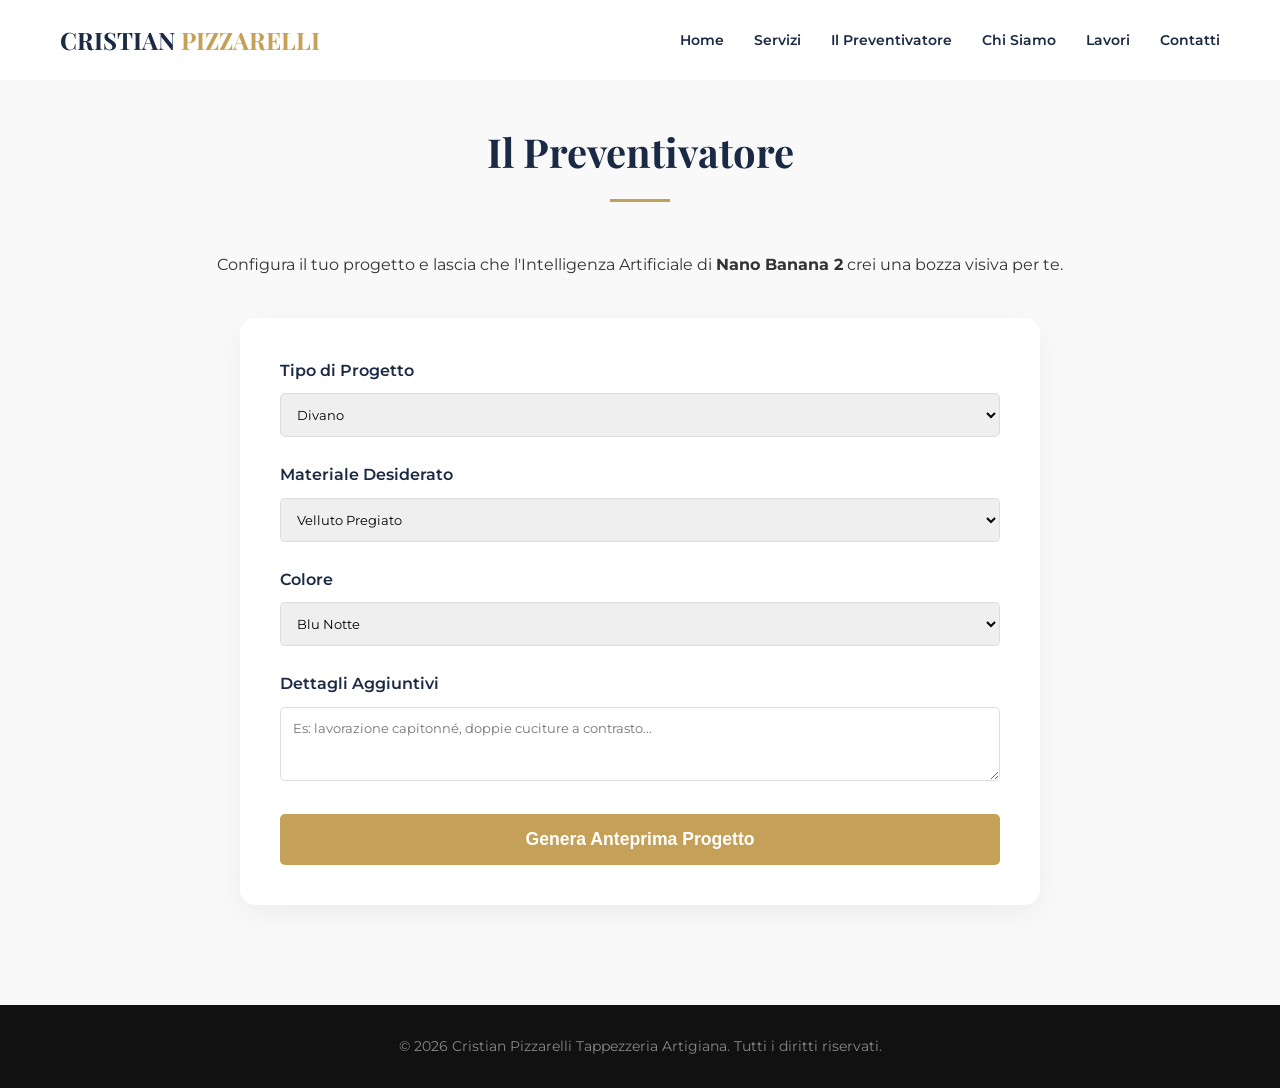
==== preventivatore.html @ 15859f52 "Add files via upload" ====
<!DOCTYPE html>
<html lang="it">
<head>
    <meta charset="UTF-8">
    <meta name="viewport" content="width=device-width, initial-scale=1.0">
    <title>Il Preventivatore | Cristian Pizzarelli</title>
    <link rel="stylesheet" href="style.css">
    <link rel="preconnect" href="https://fonts.googleapis.com">
    <link rel="preconnect" href="https://fonts.gstatic.com" crossorigin>
    <link href="https://fonts.googleapis.com/css2?family=Playfair+Display:wght@400;700&family=Montserrat:wght@300;400;600&display=swap" rel="stylesheet">
    <script src="https://kit.fontawesome.com/a076d05399.js" crossorigin="anonymous"></script>
    <style>
        .preventivatore-section { padding: 120px 0 100px; background: var(--light-bg); min-height: 80vh; }
        .config-card { background: var(--white); padding: 40px; border-radius: 15px; box-shadow: 0 10px 30px rgba(0,0,0,0.05); max-width: 800px; margin: 0 auto; }
        .form-group { margin-bottom: 25px; }
        .form-group label { display: block; margin-bottom: 10px; font-weight: 600; color: var(--primary-color); }
        .form-control { width: 100%; padding: 12px; border: 1px solid #ddd; border-radius: 5px; font-family: inherit; }
        .btn-generate { width: 100%; padding: 15px; font-size: 1.1rem; cursor: pointer; border: none; }
        
        #result-container { margin-top: 50px; text-align: center; display: none; }
        #result-image { max-width: 100%; border-radius: 10px; box-shadow: 0 10px 30px rgba(0,0,0,0.2); margin-top: 20px; }
        .loader { display: none; margin: 30px auto; border: 5px solid #f3f3f3; border-top: 5px solid var(--accent-color); border-radius: 50%; width: 50px; height: 50px; animation: spin 1s linear infinite; }
        @keyframes spin { 0% { transform: rotate(0deg); } 100% { transform: rotate(360deg); } }
        
        .json-debug { background: #222; color: #0f0; padding: 15px; border-radius: 5px; font-family: monospace; font-size: 0.8rem; margin-top: 30px; display: none; text-align: left; }
    </style>
</head>
<body>
    <!-- Navbar -->
    <nav class="navbar">
        <div class="container">
            <a href="index.html" class="logo">Cristian <span>Pizzarelli</span></a>
            <ul class="nav-links">
                <li><a href="index.html#home">Home</a></li>
                <li><a href="index.html#servizi">Servizi</a></li>
                <li><a href="preventivatore.html">Il Preventivatore</a></li>
                <li><a href="index.html#chi-siamo">Chi Siamo</a></li>
                <li><a href="index.html#lavori">Lavori</a></li>
                <li><a href="index.html#contatti">Contatti</a></li>
            </ul>
            <div class="menu-toggle" id="mobile-menu">
                <span></span><span></span><span></span>
            </div>
        </div>
    </nav>

    <section class="preventivatore-section">
        <div class="container">
            <h2 class="section-title">Il Preventivatore</h2>
            <p style="text-align: center; margin-bottom: 40px;">Configura il tuo progetto e lascia che l'Intelligenza Artificiale di <strong>Nano Banana 2</strong> crei una bozza visiva per te.</p>
            
            <div class="config-card">
                <form id="preventivatore-form">
                    <div class="form-group">
                        <label>Tipo di Progetto</label>
                        <select class="form-control" id="tipo" required>
                            <option value="divano">Divano</option>
                            <option value="poltrona">Poltrona</option>
                            <option value="testata_letto">Testata Letto</option>
                            <option value="interno_auto">Interno Auto</option>
                            <option value="cuscineria_nautica">Cuscineria Nautica</option>
                        </select>
                    </div>
                    
                    <div class="form-group">
                        <label>Materiale Desiderato</label>
                        <select class="form-control" id="materiale" required>
                            <option value="velluto">Velluto Pregiato</option>
                            <option value="pelle">Pelle Naturale</option>
                            <option value="lino">Lino Naturale</option>
                            <option value="microfibra">Microfibra Antimacchia</option>
                            <option value="ecopelle">Ecopelle Tecnica</option>
                        </select>
                    </div>
                    
                    <div class="form-group">
                        <label>Colore</label>
                        <select class="form-control" id="colore" required>
                            <option value="blu_notte">Blu Notte</option>
                            <option value="verde_bosco">Verde Bosco</option>
                            <option value="grigio_antracite">Grigio Antracite</option>
                            <option value="beige_sabbia">Beige Sabbia</option>
                            <option value="rosso_rubino">Rosso Rubino</option>
                            <option value="cuoio">Cuoio Classico</option>
                        </select>
                    </div>

                    <div class="form-group">
                        <label>Dettagli Aggiuntivi</label>
                        <textarea class="form-control" id="dettagli" rows="3" placeholder="Es: lavorazione capitonné, doppie cuciture a contrasto..."></textarea>
                    </div>

                    <button type="submit" class="btn btn-primary btn-generate">Genera Anteprima Progetto</button>
                </form>

                <div class="loader" id="loader"></div>

                <div id="result-container">
                    <h3>La tua anteprima personalizzata</h3>
                    <p>Elaborata da Nano Banana 2</p>
                    <img id="result-image" src="" alt="Anteprima Progetto">
                    <div style="margin-top: 30px;">
                        <a href="index.html#contatti" class="btn btn-primary">Richiedi Preventivo Reale</a>
                    </div>
                </div>
            </div>
        </div>
    </section>

    <footer>
        <div class="container">
            <p>&copy; 2026 Cristian Pizzarelli Tappezzeria Artigiana. Tutti i diritti riservati.</p>
        </div>
    </footer>

    <script src="preventivatore.js"></script>
    <script src="script.js"></script>
</body>
</html>
---- style.css ----
/* Reset & Base Styles */
* {
    margin: 0;
    padding: 0;
    box-sizing: border-box;
}

:root {
    --primary-color: #1a2a44; /* Blu Notte */
    --accent-color: #c5a059;  /* Oro/Beige Artigianale */
    --text-color: #333;
    --light-bg: #f9f9f9;
    --white: #ffffff;
    --transition: all 0.3s ease;
}

html {
    scroll-behavior: smooth;
}

body {
    font-family: 'Montserrat', sans-serif;
    line-height: 1.6;
    color: var(--text-color);
    overflow-x: hidden;
}

h1, h2, h3 {
    font-family: 'Playfair Display', serif;
}

.container {
    max-width: 1200px;
    margin: 0 auto;
    padding: 0 20px;
}

.section-title {
    text-align: center;
    font-size: 2.5rem;
    margin-bottom: 50px;
    position: relative;
    color: var(--primary-color);
}

.section-title::after {
    content: '';
    display: block;
    width: 60px;
    height: 3px;
    background: var(--accent-color);
    margin: 15px auto 0;
}

/* Navbar */
.navbar {
    background: var(--white);
    height: 80px;
    display: flex;
    align-items: center;
    position: fixed;
    top: 0;
    width: 100%;
    z-index: 1000;
    box-shadow: 0 2px 10px rgba(0,0,0,0.1);
}

.navbar .container {
    display: flex;
    justify-content: space-between;
    align-items: center;
    width: 100%;
}

.logo {
    font-size: 1.5rem;
    font-weight: 700;
    text-decoration: none;
    color: var(--primary-color);
    text-transform: uppercase;
    font-family: 'Playfair Display', serif;
}

.logo span {
    color: var(--accent-color);
}

.nav-links {
    display: flex;
    list-style: none;
}

.nav-links li {
    margin-left: 30px;
}

.nav-links a {
    text-decoration: none;
    color: var(--primary-color);
    font-weight: 600;
    font-size: 0.9rem;
    transition: var(--transition);
}

.nav-links a:hover {
    color: var(--accent-color);
}

.menu-toggle {
    display: none;
    cursor: pointer;
}

/* Hero Section */
.hero {
    height: 100vh;
    background: url('https://images.unsplash.com/photo-1583847268964-b28dc2f51ac9?auto=format&fit=crop&q=80&w=1920') no-repeat center center/cover;
    display: flex;
    align-items: center;
    justify-content: center;
    text-align: center;
    color: var(--white);
    position: relative;
}

.overlay {
    position: absolute;
    top: 0;
    left: 0;
    width: 100%;
    height: 100%;
    background: rgba(0, 0, 0, 0.5);
}

.hero-content {
    position: relative;
    z-index: 1;
}

.hero h1 {
    font-size: 3.5rem;
    margin-bottom: 20px;
    line-height: 1.2;
}

.hero p {
    font-size: 1.2rem;
    margin-bottom: 30px;
    max-width: 700px;
    margin-left: auto;
    margin-right: auto;
}

.btn {
    display: inline-block;
    padding: 12px 30px;
    border-radius: 5px;
    text-decoration: none;
    font-weight: 600;
    transition: var(--transition);
    cursor: pointer;
}

.btn-primary {
    background: var(--accent-color);
    color: var(--white);
    border: 2px solid var(--accent-color);
}

.btn-primary:hover {
    background: transparent;
    color: var(--white);
}

.btn-outline {
    border: 2px solid var(--white);
    color: var(--white);
    margin-left: 15px;
}

.btn-outline:hover {
    background: var(--white);
    color: var(--primary-color);
}

/* Services */
.services {
    padding: 100px 0;
    background: var(--light-bg);
}

.services-grid {
    display: grid;
    grid-template-columns: repeat(auto-fit, minmax(250px, 1fr));
    gap: 30px;
}

.service-card {
    background: var(--white);
    padding: 0;
    border-radius: 10px;
    overflow: hidden;
    box-shadow: 0 5px 15px rgba(0,0,0,0.05);
    transition: var(--transition);
    text-align: center;
}

.service-card:hover {
    transform: translateY(-10px);
}

.service-card img {
    width: 100%;
    height: 200px;
    object-fit: cover;
}

.service-card h3 {
    margin: 20px 0 10px;
    color: var(--primary-color);
}

.service-card p {
    padding: 0 20px 20px;
    font-size: 0.9rem;
}

/* About */
.about {
    padding: 100px 0;
}

.about-flex {
    display: flex;
    align-items: center;
    gap: 50px;
}

.about-img {
    flex: 1;
}

.about-img img {
    width: 100%;
    border-radius: 10px;
    box-shadow: 20px 20px 0 var(--accent-color);
}

.about-text {
    flex: 1;
}

.about-text h2 {
    font-size: 2.5rem;
    margin-bottom: 20px;
    color: var(--primary-color);
}

.about-text p {
    margin-bottom: 20px;
}

/* Gallery */
.gallery {
    padding: 100px 0;
    background: var(--primary-color);
    color: var(--white);
}

.gallery .section-title {
    color: var(--white);
}

.gallery-grid {
    display: grid;
    grid-template-columns: repeat(auto-fit, minmax(300px, 1fr));
    gap: 15px;
}

.gallery-item {
    height: 250px;
    overflow: hidden;
    border-radius: 5px;
}

.gallery-item img {
    width: 100%;
    height: 100%;
    object-fit: cover;
    transition: transform 0.5s ease;
    cursor: pointer;
}

.gallery-item img:hover {
    transform: scale(1.1);
}

/* Contact */
.contact {
    padding: 100px 0;
}

.contact-wrapper {
    display: grid;
    grid-template-columns: 1fr 1fr;
    gap: 50px;
}

.contact-info h3 {
    margin-bottom: 20px;
    color: var(--primary-color);
}

.contact-info p {
    margin-bottom: 15px;
}

.contact-info i {
    color: var(--accent-color);
    margin-right: 10px;
}

.social-icons {
    margin-top: 20px;
}

.social-icons a {
    font-size: 1.5rem;
    color: var(--primary-color);
    margin-right: 20px;
    transition: var(--transition);
}

.social-icons a:hover {
    color: var(--accent-color);
}

.contact-form input, 
.contact-form textarea {
    width: 100%;
    padding: 12px;
    margin-bottom: 15px;
    border: 1px solid #ddd;
    border-radius: 5px;
}

/* Footer */
footer {
    padding: 30px 0;
    background: #111;
    color: #888;
    text-align: center;
    font-size: 0.9rem;
}

/* Responsive */
@media (max-width: 768px) {
    .nav-links {
        display: none; /* In produzione implementare menu mobile */
    }
    
    .hero h1 {
        font-size: 2.5rem;
    }
    
    .about-flex {
        flex-direction: column;
    }
    
    .contact-wrapper {
        grid-template-columns: 1fr;
    }
    
    .about-img img {
        box-shadow: 10px 10px 0 var(--accent-color);
    }
}
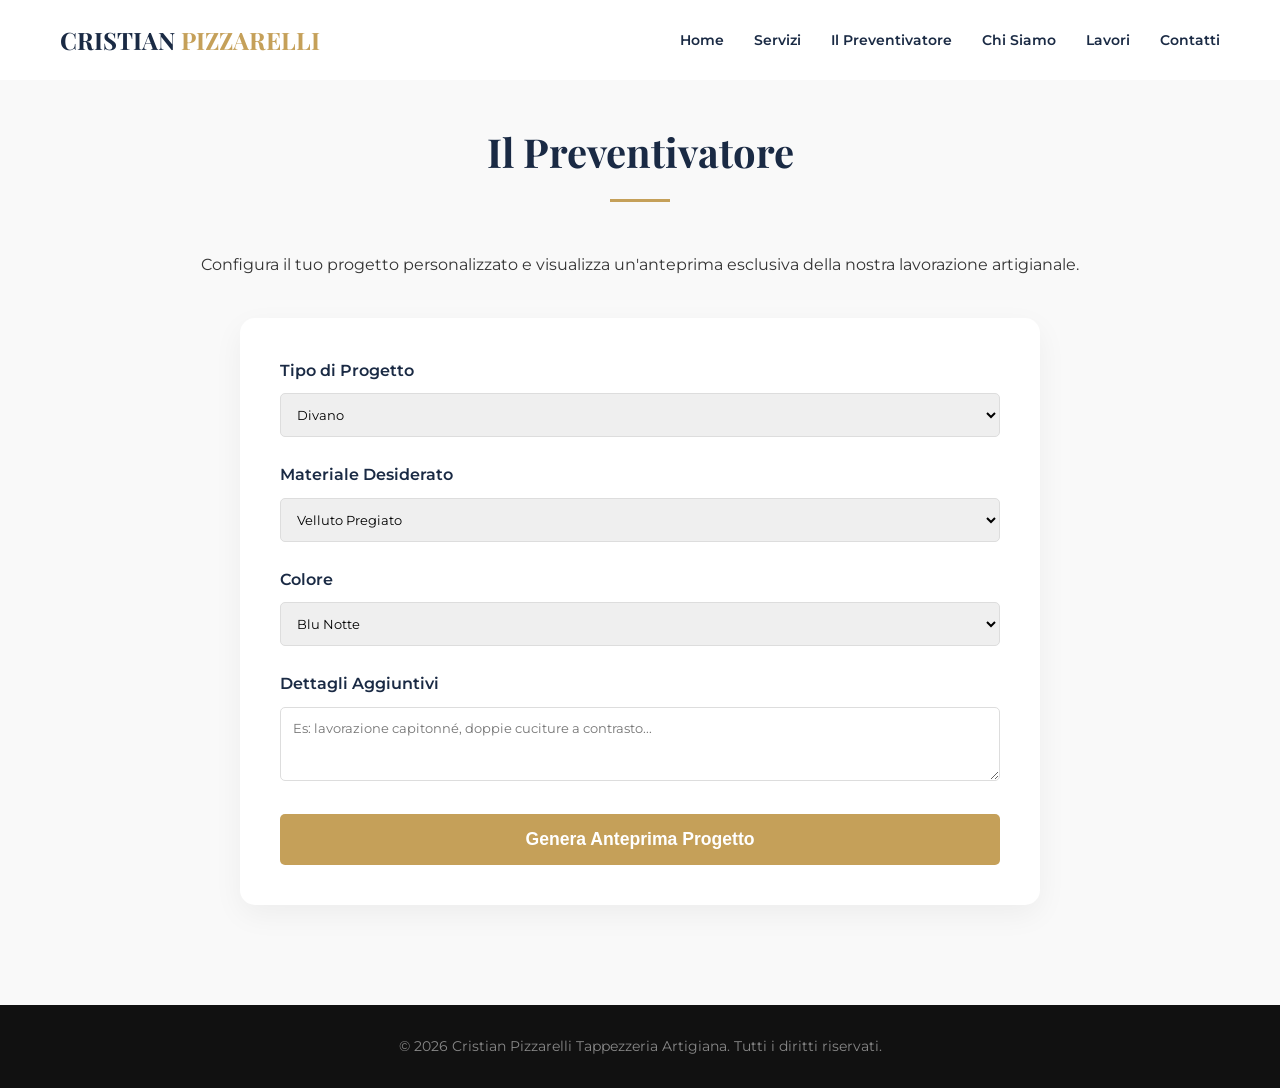
==== commit dd2c3534: "Add files via upload" ====
--- a/preventivatore.html
+++ b/preventivatore.html
@@ -47,7 +47,7 @@
     <section class="preventivatore-section">
         <div class="container">
             <h2 class="section-title">Il Preventivatore</h2>
-            <p style="text-align: center; margin-bottom: 40px;">Configura il tuo progetto e lascia che l'Intelligenza Artificiale di <strong>Nano Banana 2</strong> crei una bozza visiva per te.</p>
+            <p style="text-align: center; margin-bottom: 40px;">Configura il tuo progetto personalizzato e visualizza un'anteprima esclusiva della nostra lavorazione artigianale.</p>
             
             <div class="config-card">
                 <form id="preventivatore-form">
@@ -97,7 +97,7 @@
 
                 <div id="result-container">
                     <h3>La tua anteprima personalizzata</h3>
-                    <p>Elaborata da Nano Banana 2</p>
+                    <p>Ispirazione per la tua prossima creazione su misura</p>
                     <img id="result-image" src="" alt="Anteprima Progetto">
                     <div style="margin-top: 30px;">
                         <a href="index.html#contatti" class="btn btn-primary">Richiedi Preventivo Reale</a>
